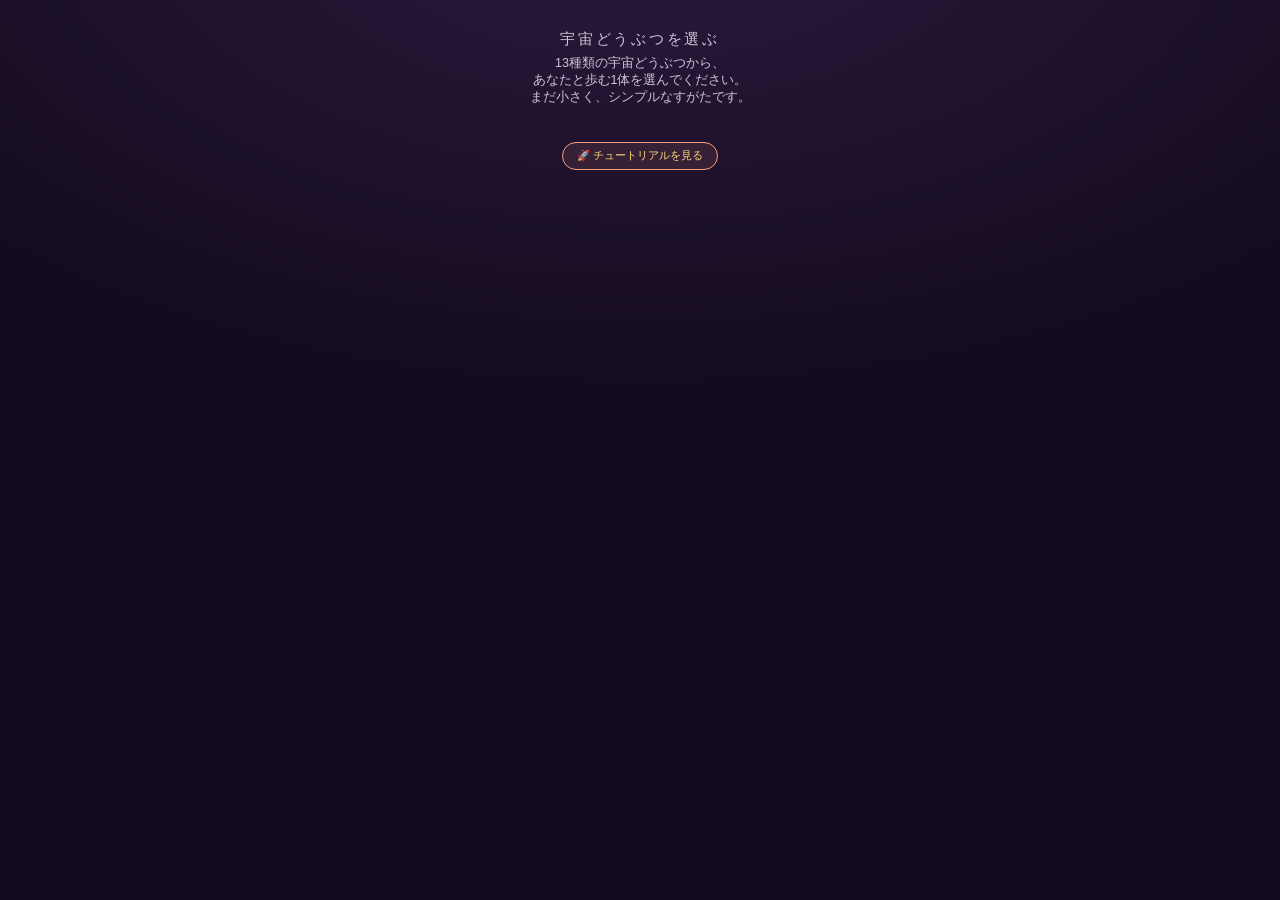
==== index.html @ fdd42287 "Add files via upload" ====
<!DOCTYPE html>
<html lang="ja">
<head>
<meta charset="UTF-8">
<meta name="viewport" content="width=device-width, initial-scale=1, viewport-fit=cover, maximum-scale=1">
<title>FQT LOVE GARDEN — 愛を育てる場所</title>

<link rel="manifest" href="manifest.json">
<meta name="theme-color" content="#2a1a3d">

<link rel="icon" href="favicon.ico" sizes="any">
<link rel="icon" type="image/png" sizes="16x16" href="favicon-16x16.png">
<link rel="icon" type="image/png" sizes="32x32" href="favicon-32x32.png">
<link rel="icon" type="image/png" sizes="48x48" href="favicon-48x48.png">
<link rel="apple-touch-icon" sizes="180x180" href="apple-touch-icon.png">
<meta name="apple-mobile-web-app-capable" content="yes">
<meta name="apple-mobile-web-app-status-bar-style" content="black-translucent">
<meta name="apple-mobile-web-app-title" content="LOVE GARDEN">

<link rel="stylesheet" href="style.css?v=70">
</head>
<body>
<div class="app">

  <!-- 宇宙どうぶつ選択画面 -->
  <div id="selectScreen">
    <p class="title" style="text-align:center">宇宙どうぶつを選ぶ</p>
    <p class="stage-desc" style="text-align:center;max-width:340px;margin:6px auto 18px">
      13種類の宇宙どうぶつから、<br>
      あなたと歩む1体を選んでください。<br>
      まだ小さく、シンプルなすがたです。
    </p>
    <div class="species-grid" id="speciesGrid"></div>
    <button class="save-btn" id="tutorialReopenBtnSelect" style="display:block;margin:18px auto 0">🚀 チュートリアルを見る</button>
  </div>

  <!-- ゲーム本編 -->
  <div id="gameScreen" style="display:none">
    <div class="header">
      <img class="brand-badge" src="fqt-badge.png" alt="FQT Quantum Tunergy Certified">
      <p class="title">愛 を 育 て る 場 所</p>
      <h2 class="fqt-brand"><span class="nowrap-word">FQT LOVE GARDEN</span></h2>

      <div class="music-panel">
        <button class="bgm-btn" id="musicPlayBtn" type="button">🎵　癒しのBGMを再生</button>
        <select class="bgm-preset-select" id="musicSelect"></select>
        <select class="bgm-preset-select" id="musicSleepSelect">
          <option value="0">⏱ スリープタイマー：なし</option>
          <option value="10">⏱ 10分で停止</option>
          <option value="20">⏱ 20分で停止</option>
          <option value="30">⏱ 30分で停止</option>
          <option value="60">⏱ 60分で停止</option>
        </select>
        <p class="music-status" id="musicStatus"></p>
        <label class="power-toggle sfx-toggle">
          <input type="checkbox" id="sfxToggle" checked>
          🔔 効果音を鳴らす（ファンファーレ・出会いの音）
        </label>
        <label class="power-toggle">
          <input type="checkbox" id="showPowerToggle">
          愛のパワー指標を表示する
        </label>
        <label class="power-toggle">
          <input type="checkbox" id="readAloudToggle">
          設問を読み上げる
        </label>
        <div class="read-speed-row" id="readSpeedRow" style="display:none">
          <span>速さ</span>
          <input type="range" id="readSpeedSlider" min="0.5" max="2" step="0.1" value="1">
          <span id="readSpeedLabel">1.0x</span>
        </div>
      </div>

      <div class="creature-frame" id="creatureFrame">
        <div class="creature-info">
          <p class="creature-name" id="creatureName"></p>
          <h1 class="stage-name" id="stageName">芽生えの光</h1>
          <p class="stage-desc" id="stageDesc">まだ小さく、ゆらいでいる愛の光。</p>
          <p class="love-total">愛のパワー <b id="loveTotal">0</b></p>
          <p class="mentor-count">出会ったメンター <b id="mentorCount">0</b> 人</p>
        </div>

        <div class="creature-wrap" id="creatureMount"></div>
      </div>
    </div>

    <div class="progress-wrap">
      <p class="progress-caption">ここまでの歩み</p>
      <div class="progress-track"><div class="progress-fill" id="progressFill" style="width:0%"></div></div>
      <p class="progress-label" id="progressLabel">0 / 0 問</p>
    </div>

    <div class="card" id="questionCard">
      <p class="eyebrow" id="questionCategory">思いやり</p>
      <p class="question-text" id="questionText">読み込み中…</p>
      <button class="replay-btn" id="replayBtn">🔊 もう一度読み上げる</button>
      <div class="choices" id="choices"></div>
      <button class="back-btn" id="backBtn" style="display:none">← 戻って選び直す</button>
    </div>

    <details class="ego-details">
      <summary>地球人ぽい指標（愛が育つと小さくなる）</summary>
      <div id="egoPanel"></div>
    </details>

    <details class="ego-details">
      <summary>📖 このアプリについて</summary>
      <div class="about-text">
        <p>『小さな宇宙人アミ』に描かれる「愛・自由・調和」の精神を参考に、130問の設問と回答、コメントの表現をしています。</p>
        <p>自分を愛すること。<br>
        相手の自由を尊重すること。<br>
        違いを理解すること。<br>
        そして、愛を循環させること。</p>
        <p>そんな視点を大切にしながら、「愛を知る」だけでなく、「愛を育てる」ための内容にしています。</p>
      </div>
    </details>

    <footer class="foot">
      不思議な、愛を育てる小さな物語。<br>
      <button class="save-btn" id="saveBtn">💾 保存して一旦やめる</button>
      <button class="reset-btn" id="resetBtn">🔄 最初からやり直す</button>
      <button class="save-btn" id="tutorialReopenBtn">🚀 チュートリアルを見る</button>
    </footer>

    <!-- FQTシリーズの他サービスへのリンク -->
    <div class="promo-section">
      <button class="promo-card" id="iroenpitsuPromoBtn" type="button">
        <p class="section-title">✏️ もっと不思議な世界へ</p>
        <div class="promo-inner">
          <div class="promo-emoji">🎨</div>
          <div class="promo-text">
            <div class="promo-sub">先着13万人に無料プレゼント中</div>
            <div class="promo-main">FQT不思議色鉛筆の世界</div>
          </div>
          <div class="promo-arrow">›</div>
        </div>
      </button>

      <a class="promo-card" href="https://school.alternative-life-japan.com/" target="_blank" rel="noopener noreferrer">
        <p class="section-title">🏫 学校に行けない子どもがいるのではなく</p>
        <div class="promo-inner">
          <div class="promo-emoji">🌈</div>
          <div class="promo-text">
            <div class="promo-sub">出会えていない学校があるだけ</div>
            <div class="promo-main">JOYオルタナティブ<br>フリースクール</div>
          </div>
          <div class="promo-arrow">›</div>
        </div>
      </a>

      <a class="promo-card" href="https://seikahosyuconsul.alternative-life-japan.com" target="_blank" rel="noopener noreferrer">
        <p class="section-title">🌟 成果が出なければ、報酬はいただきません。</p>
        <div class="promo-inner">
          <div class="promo-emoji">📈</div>
          <div class="promo-text">
            <div class="promo-sub">個人事業から中小零細企業まで</div>
            <div class="promo-main">FQT完全成果報酬型顧問</div>
          </div>
          <div class="promo-arrow">›</div>
        </div>
      </a>

      <a class="promo-card" href="https://webapp.alternative-life-japan.com" target="_blank" rel="noopener noreferrer">
        <p class="section-title">🌟 ホームページ、webアプリを33,000円から。</p>
        <div class="promo-inner">
          <div class="promo-emoji">💻</div>
          <div class="promo-text">
            <div class="promo-sub">24時間稼働するWeb営業マンを宇宙一安く</div>
            <div class="promo-main">FQTウェブ制作サービス</div>
          </div>
          <div class="promo-arrow">›</div>
        </div>
      </a>

      <a class="promo-card" href="https://aqua.alternative-life-japan.com" target="_blank" rel="noopener noreferrer">
        <p class="section-title">🌟 ホットペッパー口コミランキング27部門1位</p>
        <div class="promo-inner">
          <div class="promo-emoji">💎</div>
          <div class="promo-text">
            <div class="promo-sub">宝石岩盤浴エステ&脱毛　Aquaプロデュース</div>
            <div class="promo-main"><span class="nowrap-word">SAVON DE FÉE</span><span class="nowrap-word">〜妖精の石鹸〜</span></div>
          </div>
          <div class="promo-arrow">›</div>
        </div>
      </a>

      <!-- ⚠️ オルタナティブライフジャパンのカードは、常にプロモカードの一番最後に配置 -->
      <a class="promo-card" href="https://fqt.alternative-life-japan.com/" target="_blank" rel="noopener noreferrer">
        <p class="section-title">🌟 FQTの世界をもっと知る</p>
        <div class="promo-inner">
          <div class="promo-emoji">🌍</div>
          <div class="promo-text">
            <div class="promo-sub">地球人のアセンションを加速することに貢献する<br>（株）オルタナティブライフジャパン</div>
            <div class="promo-main">alternative-life-japan.com</div>
          </div>
          <div class="promo-arrow">›</div>
        </div>
      </a>

      <!-- 🌌 姉妹アプリ紹介カード（一番下に配置） -->
      <a class="series-card" href="https://fqtlifecounter.pages.dev/" target="_blank" rel="noopener noreferrer">
        <span class="series-badge">不思議アプリシリーズ</span>
        <div class="series-inner">
          <div class="series-emoji">🌌</div>
          <div class="series-text">
            <div class="series-main"><span class="nowrap-word">FQT LIFE COUNTER</span></div>
            <div class="series-sub">姉妹アプリもあわせてどうぞ</div>
          </div>
          <div class="series-arrow">›</div>
        </div>
      </a>
    </div>
  </div>
</div>

<!-- 選択後フィードバック -->
<div class="feedback-overlay" id="feedbackOverlay">
  <div class="feedback-card" id="feedbackCard"></div>
</div>

<!-- 🚀 ホーム画面追加を促すポップアップ -->
<div class="feedback-overlay" id="pwaPromptOverlay">
  <div class="feedback-card" id="pwaPromptCard"></div>
</div>

<script src="creature.js?v=70"></script>
<script src="music.js?v=70"></script>
<script src="app.js?v=70"></script>
</body>
</html>
---- style.css ----
:root {
  --bg-0: #140b1f;
  --bg-1: #1f1330;
  --bg-2: #2a1a3d;
  --ink: #f3ece2;
  --ink-dim: #cfc3d9;
  --glow-1: #ff9d81;
  --glow-2: #ffd97a;
  --surface-rgb: 255, 255, 255; /* カード等の下地の色みを決めるRGB。進行度に応じてJSが書き換える */
  --line: rgba(var(--surface-rgb), 0.14);
  --serif: "Hiragino Mincho ProN", "YuMincho", "游明朝", serif;
  --sans: "Hiragino Kaku Gothic ProN", "Yu Gothic", "游ゴシック", sans-serif;
  --safe-bottom: env(safe-area-inset-bottom, 0px);
}

* { box-sizing: border-box; }

html, body {
  margin: 0;
  padding: 0;
  background: radial-gradient(120% 90% at 50% -10%, var(--bg-2), var(--bg-0) 60%);
  color: var(--ink);
  font-family: var(--sans);
  transition: background 1.2s ease, color 1.2s ease;
  -webkit-tap-highlight-color: transparent;
  overscroll-behavior-y: none;
  /* 日本語の禁則処理: 句読点が行頭に来ない・単語の途中で改行されない */
  word-break: keep-all;
  overflow-wrap: break-word;
  line-break: strict;
}

/* 特定の語句を絶対に改行させたくない場合はこのクラスを使う */
.nowrap-word {
  white-space: nowrap;
}

body {
  min-height: 100vh;
  min-height: 100dvh;
  display: flex;
  flex-direction: column;
  align-items: center;
  padding: max(20px, env(safe-area-inset-top)) 16px calc(24px + var(--safe-bottom));
}

.app {
  width: 100%;
  max-width: 480px;
  display: flex;
  flex-direction: column;
  gap: 20px;
}

/* ---------- header / orb ---------- */
.header {
  display: flex;
  flex-direction: column;
  align-items: center;
  gap: 10px;
  text-align: center;
}

.title {
  font-family: var(--serif);
  font-size: 15px;
  letter-spacing: 0.18em;
  color: var(--ink-dim);
  margin: 0;
}

.orb-wrap {
  position: relative;
  width: 168px;
  height: 168px;
  display: flex;
  align-items: center;
  justify-content: center;
}

.orb-ring {
  position: absolute;
  inset: 0;
  border-radius: 50%;
  border: 1px solid var(--line);
}

.orb-ring.r2 { inset: 14px; opacity: 0.7; }
.orb-ring.r3 { inset: 28px; opacity: 0.4; }

.orb-core {
  width: 78px;
  height: 78px;
  border-radius: 50%;
  background: radial-gradient(circle at 35% 30%, #fff6e9, var(--glow-2) 35%, var(--glow-1) 70%, transparent 78%);
  box-shadow: 0 0 30px 6px rgba(255, 157, 129, 0.45), 0 0 70px 18px rgba(255, 217, 122, 0.18);
  animation: breathe 4.2s ease-in-out infinite;
  transition: width 0.6s ease, height 0.6s ease;
}

@keyframes breathe {
  0%, 100% { transform: scale(1); filter: brightness(1); }
  50% { transform: scale(1.06); filter: brightness(1.12); }
}

.stage-name {
  font-family: var(--serif);
  font-size: 22px;
  margin: 2px 0 0;
}

.stage-desc {
  font-size: 12.5px;
  color: var(--ink-dim);
  margin: 0;
  max-width: 320px;
}

.love-total {
  font-size: 12px;
  letter-spacing: 0.06em;
  color: var(--ink-dim);
}

.love-total b { color: var(--glow-2); font-weight: 600; }

/* ---------- progress ---------- */
.progress-wrap {
  margin-top: 22px;
  padding-top: 18px;
  border-top: 1px solid var(--line);
}
.progress-caption {
  font-size: 10.5px;
  letter-spacing: 0.08em;
  color: rgba(207, 195, 217, 0.55);
  margin: 0 0 6px;
}
.progress-track {
  width: 100%;
  height: 5px;
  background: var(--line);
  border-radius: 3px;
  overflow: hidden;
}
.progress-fill {
  height: 100%;
  background: linear-gradient(90deg, var(--glow-1), var(--glow-2));
  transition: width 0.5s ease;
}
.progress-label {
  font-size: 11px;
  color: var(--ink-dim);
  text-align: right;
}

/* ---------- question card ---------- */
.card {
  background: linear-gradient(180deg, rgba(var(--surface-rgb),0.05), rgba(var(--surface-rgb),0.02));
  border: 1px solid var(--line);
  border-radius: 18px;
  padding: 22px 18px;
  backdrop-filter: blur(6px);
}

.eyebrow {
  font-size: 11px;
  letter-spacing: 0.14em;
  color: var(--glow-1);
  margin-bottom: 10px;
}

.question-text {
  font-family: var(--serif);
  font-size: 18px;
  line-height: 1.75;
  margin: 0 0 20px;
}

.choices {
  display: flex;
  flex-direction: column;
  gap: 10px;
}

.choice-btn {
  display: flex;
  align-items: flex-start;
  gap: 10px;
  text-align: left;
  padding: 14px 16px;
  border-radius: 12px;
  border: 1px solid var(--line);
  background: rgba(var(--surface-rgb),0.03);
  color: var(--ink);
  font-family: var(--sans);
  font-size: 14.5px;
  line-height: 1.5;
  cursor: pointer;
  transition: border-color 0.2s, background 0.2s, transform 0.15s;
}
.choice-btn:active { transform: scale(0.98); }
.choice-btn:hover { border-color: var(--glow-1); background: rgba(255,157,129,0.08); }
.choice-btn .letter {
  flex-shrink: 0;
  width: 18px;
  color: var(--glow-2);
  font-family: var(--serif);
}
.choice-btn .choice-text {
  flex: 1;
  min-width: 0;
}

/* ---------- feedback overlay ---------- */
.feedback-overlay {
  position: fixed;
  inset: 0;
  background: rgba(10, 6, 16, 0.82);
  display: flex;
  align-items: center;
  justify-content: center;
  padding: 20px;
  opacity: 0;
  pointer-events: none;
  transition: opacity 0.25s ease;
  z-index: 10;
}
.feedback-overlay.show { opacity: 1; pointer-events: auto; }

.feedback-card {
  width: 100%;
  max-width: 380px;
  background: linear-gradient(180deg, var(--bg-2), var(--bg-1));
  border: 1px solid var(--line);
  border-radius: 18px;
  padding: 26px 22px;
  text-align: center;
  transform: translateY(8px);
  transition: transform 0.25s ease;
}
.feedback-overlay.show .feedback-card { transform: translateY(0); }

.feedback-delta {
  font-family: var(--serif);
  font-size: 26px;
  color: var(--glow-2);
  margin: 0 0 4px;
}

.feedback-comment {
  font-size: 14px;
  color: var(--ink-dim);
  margin: 10px 0 20px;
  line-height: 1.7;
  white-space: pre-line;
}

.feedback-btn, .primary-btn {
  width: 100%;
  padding: 13px;
  border-radius: 12px;
  border: none;
  background: linear-gradient(90deg, var(--glow-1), var(--glow-2));
  color: #241533;
  font-weight: 700;
  font-size: 14px;
  cursor: pointer;
}

/* evolution moment */
.evolution-banner {
  font-family: var(--serif);
  font-size: 13px;
  color: var(--glow-2);
  letter-spacing: 0.1em;
  margin-bottom: 6px;
  opacity: 0;
  animation: fadein 0.6s ease forwards 0.2s;
}
@keyframes fadein { to { opacity: 1; } }

/* mentor */
.mentor-name {
  font-family: var(--serif);
  font-size: 20px;
  margin: 6px 0 2px;
}
.mentor-compare {
  display: flex;
  justify-content: space-between;
  font-size: 12px;
  color: var(--ink-dim);
  margin: 16px 0 6px;
}
.mentor-compare b { color: var(--ink); font-size: 15px; display: block; }

/* end state */
.end-note {
  font-size: 12.5px;
  color: var(--ink-dim);
  line-height: 1.8;
  text-align: center;
}

footer.foot {
  font-size: 10.5px;
  color: rgba(207, 195, 217, 0.5);
  text-align: center;
  margin-top: 6px;
}
footer.foot a { color: inherit; }

@media (prefers-reduced-motion: reduce) {
  .orb-core { animation: none; }
  * { transition: none !important; }
}

/* ---------- 宇宙どうぶつ選択画面 ---------- */
#selectScreen { padding-top: 10px; }

.species-grid {
  display: grid;
  grid-template-columns: repeat(3, 1fr);
  gap: 10px;
}

.species-card {
  background: rgba(var(--surface-rgb),0.03);
  border: 1px solid var(--line);
  border-radius: 14px;
  padding: 10px 6px 12px;
  display: flex;
  flex-direction: column;
  align-items: center;
  gap: 4px;
  cursor: pointer;
  color: var(--ink);
  transition: border-color 0.2s, transform 0.15s;
}
.species-card:active { transform: scale(0.97); }
.species-card:hover { border-color: var(--glow-1); }

.species-preview { width: 64px; height: 64px; }
.species-preview svg { width: 100%; height: 100%; }

.species-name { font-family: var(--serif); font-size: 12.5px; }
.species-note { font-size: 9.5px; color: var(--ink-dim); text-align: center; line-height: 1.4; white-space: pre-line; }

/* ---------- 宇宙どうぶつ（成長後） ---------- */
.creature-wrap {
  width: 176px;
  height: 176px;
}
.creature-wrap svg { width: 100%; height: 100%; }

/* ---------- 地球人ぽい指標パネル ---------- */
.ego-details {
  background: rgba(var(--surface-rgb),0.03);
  border: 1px solid var(--line);
  border-radius: 12px;
  padding: 10px 14px;
}
.ego-details summary {
  font-size: 11.5px;
  color: var(--ink-dim);
  cursor: pointer;
}
.ego-row {
  display: flex;
  align-items: center;
  gap: 10px;
  margin-top: 8px;
  font-size: 11px;
  color: var(--ink-dim);
}
.ego-label { width: 82px; flex-shrink: 0; }
.ego-bar {
  flex: 1;
  height: 7px;
  background: rgba(var(--surface-rgb),0.08);
  border-radius: 4px;
  overflow: hidden;
  box-shadow: inset 0 0 0 1px rgba(var(--surface-rgb),0.05);
}
.ego-bar span {
  display: block;
  height: 100%;
  background: linear-gradient(90deg, #ff3d5a, #ff8a3d 60%, #ffce3d);
  box-shadow: 0 0 6px rgba(255, 100, 60, 0.55);
  transition: width 0.6s ease;
}

.creature-name {
  font-size: 11px;
  color: var(--ink-dim);
  margin: 2px 0 0;
  letter-spacing: 0.04em;
}

.mentor-asks {
  font-family: var(--serif);
  font-size: 13px;
  color: var(--glow-2);
  text-align: center;
  margin: 4px 0 18px;
}

.mentor-intro {
  font-size: 12.5px;
  line-height: 1.9;
  color: var(--ink-dim);
  text-align: left;
  margin-bottom: 16px;
  padding-bottom: 14px;
  border-bottom: 1px dashed var(--line);
}

.back-btn {
  display: block;
  width: 100%;
  margin-top: 14px;
  padding: 10px;
  border-radius: 10px;
  border: 1px solid var(--line);
  background: transparent;
  color: var(--ink-dim);
  font-family: var(--sans);
  font-size: 12.5px;
  cursor: pointer;
}
.back-btn:active { opacity: 0.7; }

.reset-btn {
  margin-top: 8px;
  padding: 6px 14px;
  border-radius: 20px;
  border: 1px solid var(--line);
  background: transparent;
  color: rgba(207, 195, 217, 0.65);
  font-family: var(--sans);
  font-size: 10.5px;
  cursor: pointer;
}
.reset-btn:active { opacity: 0.7; }

.evolution-total {
  font-family: var(--sans);
  font-size: 12px;
  color: var(--ink-dim);
}

.power-toggle {
  display: flex;
  align-items: center;
  gap: 6px;
  font-size: 11px;
  color: var(--ink-dim);
  margin-top: 2px;
  cursor: pointer;
}
.power-toggle input { accent-color: var(--glow-1); width: 14px; height: 14px; }

.save-btn {
  margin-top: 8px;
  margin-right: 8px;
  padding: 6px 14px;
  border-radius: 20px;
  border: 1px solid var(--glow-1);
  background: rgba(255, 157, 129, 0.1);
  color: var(--glow-2);
  font-family: var(--sans);
  font-size: 10.5px;
  cursor: pointer;
}
.save-btn:active { opacity: 0.7; }

.music-panel {
  display: flex;
  flex-direction: column;
  align-items: center;
  gap: 8px;
  margin: 10px 0 16px;
}

/* FQT LIFE COUNTERと同じ見た目のBGMボタン（配色はこのアプリのテーマに合わせている） */
.bgm-btn {
  display: inline-flex;
  align-items: center;
  gap: 6px;
  font-family: var(--sans);
  font-size: 13px;
  font-weight: 700;
  color: var(--glow-2);
  background: rgba(255, 157, 129, 0.12);
  border: 1.5px solid rgba(255, 157, 129, 0.4);
  border-radius: 999px;
  padding: 9px 18px;
  cursor: pointer;
  transition: background .2s ease, box-shadow .2s ease, transform .1s ease;
}
.bgm-btn:active { transform: scale(0.96); }
.bgm-btn.active {
  background: rgba(158, 230, 176, 0.12);
  color: #9ee6b0;
  border-color: rgba(158, 230, 176, 0.5);
  animation: bgm-pulse 2.8s ease-in-out infinite;
}
@keyframes bgm-pulse {
  0%, 100% { box-shadow: 0 0 0 0 rgba(158, 230, 176, 0.3); }
  50%      { box-shadow: 0 0 0 8px rgba(158, 230, 176, 0); }
}
.bgm-preset-select {
  display: block;
  width: 100%;
  font-family: var(--sans);
  font-size: 12px;
  font-weight: 600;
  color: var(--ink);
  background: rgba(0,0,0,0.25);
  border: 1.5px solid var(--line);
  border-radius: 999px;
  padding: 7px 14px;
  cursor: pointer;
  text-align: center;
  text-align-last: center;
}

.mentor-portrait {
  width: 100px;
  height: 100px;
  margin: 4px auto 12px;
}
.mentor-portrait svg { width: 100%; height: 100%; }

.read-speed-row {
  display: flex;
  align-items: center;
  gap: 8px;
  font-size: 11px;
  color: var(--ink-dim);
  margin-top: 2px;
}
.read-speed-row input[type="range"] {
  flex: 1;
  max-width: 140px;
  accent-color: #8a7ba6;
}

.replay-btn {
  display: block;
  margin: 6px 0 16px;
  padding: 7px 14px;
  border-radius: 20px;
  border: 1px solid var(--line);
  background: rgba(var(--surface-rgb),0.04);
  color: var(--ink-dim);
  font-family: var(--sans);
  font-size: 11.5px;
  cursor: pointer;
}
.replay-btn:active { opacity: 0.7; }

/* FQT LIFE COUNTERのタイトルと同じフォント・太さ・グロー */
.fqt-brand {
  font-family: "Noto Sans JP", "Hiragino Sans", "Yu Gothic", sans-serif;
  font-weight: 900;
  font-size: 20px;
  letter-spacing: 0.02em;
  color: #ffffff;
  text-shadow: 0 2px 14px rgba(58, 166, 255, 0.45);
  margin: 4px 0 2px;
}

/* FQT LIFE COUNTERのbrand-badgeと同じサイズ・形状 */
.brand-badge {
  display: block;
  width: 92px;
  height: 92px;
  border-radius: 50%;
  margin: 0 auto 14px;
  box-shadow: 0 6px 16px rgba(0,0,0,0.25);
}

.intro-popup-text {
  font-family: var(--serif);
  font-size: 19px;
  line-height: 2;
  text-align: center;
  color: var(--ink);
  margin: 10px 0 26px;
  white-space: pre-line;
}

/* 進化ポップアップ — 大きく、派手に */
.evolution-popup {
  text-align: center;
  animation: evo-pop-in 0.4s ease-out;
}
@keyframes evo-pop-in {
  0% { transform: scale(0.7); opacity: 0; }
  60% { transform: scale(1.08); opacity: 1; }
  100% { transform: scale(1); }
}
.evolution-star {
  font-size: 20px;
  color: var(--glow-2);
  margin: 0 0 4px;
  letter-spacing: 0.1em;
  animation: evo-twinkle 1.4s ease-in-out infinite;
}
@keyframes evo-twinkle {
  0%, 100% { opacity: 0.5; }
  50% { opacity: 1; }
}
.evolution-headline {
  font-family: var(--serif);
  font-size: 15px;
  letter-spacing: 0.3em;
  color: var(--ink-dim);
  margin: 4px 0;
}
.evolution-stage-name {
  font-family: var(--serif);
  font-size: 34px;
  font-weight: 700;
  margin: 6px 0 14px;
  background: linear-gradient(90deg, var(--glow-1), var(--glow-2));
  -webkit-background-clip: text;
  background-clip: text;
  color: transparent;
  text-shadow: 0 0 24px rgba(255, 157, 129, 0.5);
}
.evolution-total-big {
  font-size: 16px;
  color: var(--ink);
  margin: 0 0 16px;
}
.evolution-total-big b {
  font-size: 26px;
  color: var(--glow-2);
}

.evolution-threshold {
  font-size: 13px;
  color: var(--glow-1);
  margin: 0 0 10px;
}

.sfx-toggle {
  margin-top: 6px;
  font-size: 11px;
}

.mentor-count {
  font-size: 11px;
  color: var(--ink-dim);
  margin: 2px 0 0;
}
.mentor-count b { color: var(--glow-2); font-weight: 600; }

.music-status {
  font-size: 11px;
  color: var(--ink-dim);
  margin: 2px 0 0;
  min-height: 14px;
}

.creature-info {
  display: flex;
  flex-direction: column;
  align-items: center;
}
.creature-wrap {
  margin-top: 10px;
}

.ghost-btn {
  padding: 13px;
  border-radius: 12px;
  border: 1px solid var(--line);
  background: transparent;
  color: var(--ink-dim);
  font-family: var(--sans);
  font-size: 13px;
  cursor: pointer;
}
.ghost-btn:active { opacity: 0.7; }

/* ===== 宣伝カード（FQT LIFE COUNTERと同じ構造。配色はこのアプリのダークテーマに合わせている） ===== */
.promo-section {
  margin-top: 22px;
  padding-top: 16px;
  border-top: 1px solid var(--line);
}
.promo-card {
  display: block;
  width: 100%;
  text-align: left;
  text-decoration: none;
  font-family: inherit;
  color: inherit;
  border: 1px solid rgba(255, 217, 122, 0.35);
  border-radius: 16px;
  padding: 18px 16px;
  margin-bottom: 14px;
  background: linear-gradient(135deg, rgba(255, 217, 122, 0.08), rgba(255, 157, 129, 0.05));
  box-shadow: 0 8px 24px rgba(184, 134, 11, 0.14);
  position: relative;
  overflow: hidden;
  animation: promo-glow 2.4s ease-in-out infinite;
  cursor: pointer;
}
.promo-card:active { transform: scale(0.98); }
@keyframes promo-glow {
  0%, 100% { box-shadow: 0 8px 24px rgba(184, 134, 11, 0.14); }
  50%      { box-shadow: 0 8px 28px rgba(184, 134, 11, 0.28); }
}
.promo-card .section-title {
  font-size: 11px;
  font-weight: 700;
  color: var(--ink-dim);
  margin: 0 0 10px;
}
.promo-inner {
  display: flex;
  align-items: center;
  gap: 12px;
}
.promo-emoji {
  font-size: 26px;
  line-height: 1;
  flex-shrink: 0;
}
.promo-text { flex: 1; min-width: 0; }
.promo-sub {
  font-size: 10.5px;
  font-weight: 700;
  color: var(--ink-dim);
  margin-bottom: 2px;
}
.promo-main {
  font-size: 15px;
  font-weight: 700;
  color: var(--glow-2);
}
.promo-arrow {
  font-size: 22px;
  font-weight: 900;
  color: var(--glow-2);
  flex-shrink: 0;
}

/* ===== シリーズ紹介カード（FQT LIFE COUNTER）— 通常のプロモカードとは別格の特別扱い ===== */
.series-card {
  display: block;
  width: 100%;
  max-width: 320px;
  margin: 4px 0 14px;
  text-decoration: none;
  color: inherit;
  position: relative;
  border-radius: 18px;
  padding: 20px 18px 16px;
  border: 1.5px solid rgba(255, 217, 122, 0.55);
  background: linear-gradient(135deg, rgba(255, 217, 122, 0.14), rgba(255, 157, 129, 0.08));
  box-shadow: 0 0 0 1px rgba(255, 217, 122, 0.08), 0 10px 30px rgba(184, 134, 11, 0.22);
  animation: series-glow 2.6s ease-in-out infinite;
}
.series-card:active { transform: scale(0.98); }
@keyframes series-glow {
  0%, 100% { box-shadow: 0 0 0 1px rgba(255, 217, 122, 0.08), 0 10px 30px rgba(184, 134, 11, 0.22); }
  50%      { box-shadow: 0 0 0 1px rgba(255, 217, 122, 0.18), 0 10px 38px rgba(184, 134, 11, 0.4); }
}
.series-badge {
  display: inline-block;
  font-size: 10px;
  font-weight: 700;
  letter-spacing: 0.08em;
  color: #241533;
  background: linear-gradient(90deg, var(--glow-1), var(--glow-2));
  border-radius: 999px;
  padding: 3px 10px;
  margin-bottom: 10px;
}
.series-inner {
  display: flex;
  align-items: center;
  gap: 12px;
}
.series-emoji {
  font-size: 30px;
  line-height: 1;
  flex-shrink: 0;
}
.series-text { flex: 1; min-width: 0; }
.series-main {
  font-family: var(--serif);
  font-size: 18px;
  font-weight: 700;
  color: var(--ink);
}
.series-sub {
  font-size: 11px;
  color: var(--ink-dim);
  margin-top: 2px;
}
.series-arrow {
  font-size: 24px;
  font-weight: 900;
  color: var(--glow-2);
  flex-shrink: 0;
}

/* 「共に歩む宇宙どうぶつ」情報＋姿を、金のフレームでまとめて囲う */
.creature-frame {
  width: 100%;
  max-width: 340px;
  margin: 6px 0 4px;
  padding: 20px 16px 18px;
  border-radius: 20px;
  border: 1.5px solid rgba(255, 217, 122, 0.55);
  background: linear-gradient(180deg, rgba(255, 217, 122, 0.08), rgba(255, 157, 129, 0.03));
  box-shadow: 0 0 0 1px rgba(255, 217, 122, 0.1), 0 10px 26px rgba(184, 134, 11, 0.16);
  display: flex;
  flex-direction: column;
  align-items: center;
}

.about-text {
  font-size: 12.5px;
  line-height: 1.9;
  color: var(--ink-dim);
}
.about-text p { margin: 0 0 12px; }
.about-text p:last-child { margin-bottom: 0; }
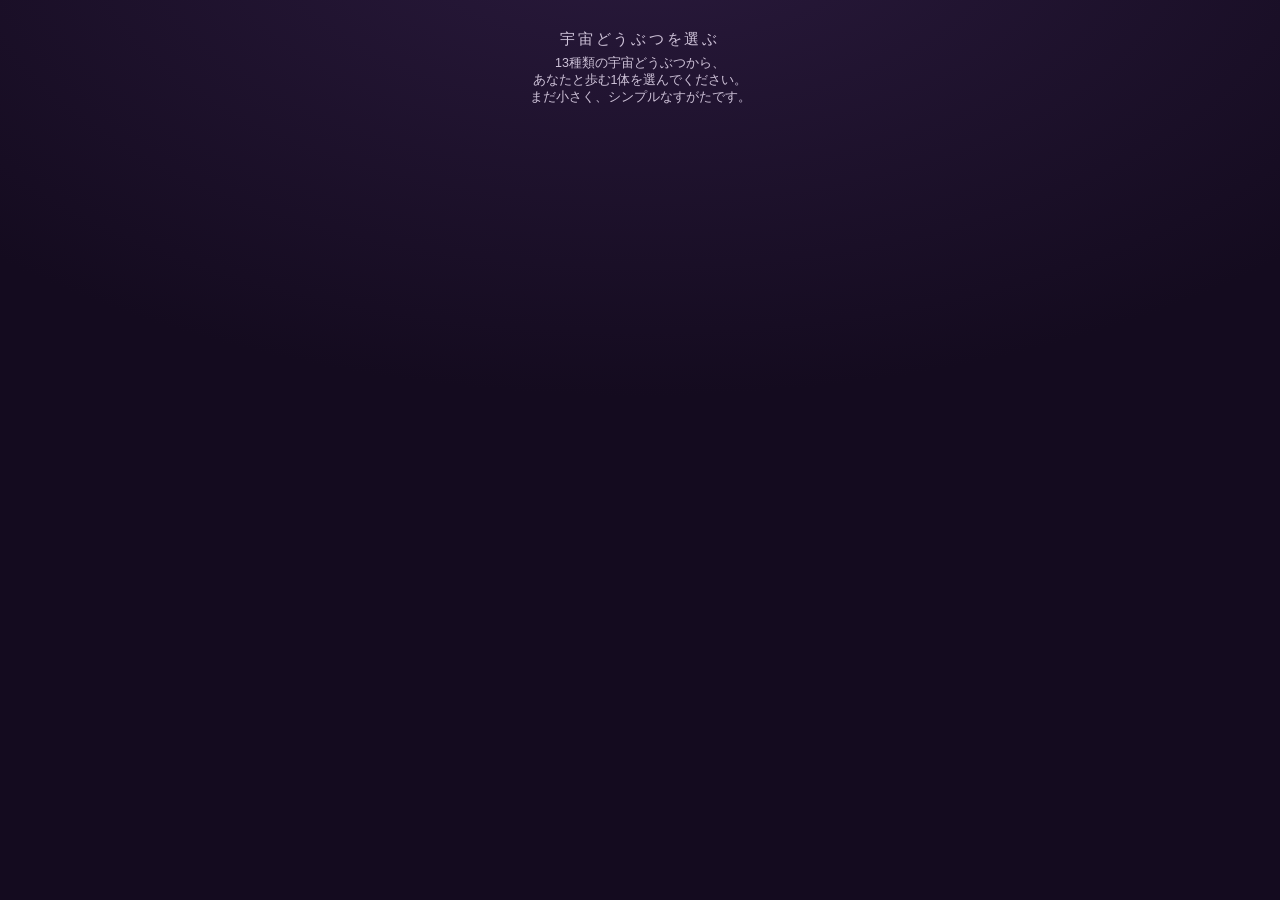
==== commit 8fe1909c: "Add files via upload" ====
--- a/index.html
+++ b/index.html
@@ -17,7 +17,7 @@
 <meta name="apple-mobile-web-app-status-bar-style" content="black-translucent">
 <meta name="apple-mobile-web-app-title" content="LOVE GARDEN">
 
-<link rel="stylesheet" href="style.css?v=70">
+<link rel="stylesheet" href="style.css?v=86">
 </head>
 <body>
 <div class="app">
@@ -31,7 +31,6 @@
       まだ小さく、シンプルなすがたです。
     </p>
     <div class="species-grid" id="speciesGrid"></div>
-    <button class="save-btn" id="tutorialReopenBtnSelect" style="display:block;margin:18px auto 0">🚀 チュートリアルを見る</button>
   </div>
 
   <!-- ゲーム本編 -->
@@ -84,7 +83,7 @@
       </div>
     </div>
 
-    <div class="progress-wrap">
+    <div class="progress-wrap" id="progressWrap">
       <p class="progress-caption">ここまでの歩み</p>
       <div class="progress-track"><div class="progress-fill" id="progressFill" style="width:0%"></div></div>
       <p class="progress-label" id="progressLabel">0 / 0 問</p>
@@ -96,6 +95,7 @@
       <button class="replay-btn" id="replayBtn">🔊 もう一度読み上げる</button>
       <div class="choices" id="choices"></div>
       <button class="back-btn" id="backBtn" style="display:none">← 戻って選び直す</button>
+      <button class="back-btn" id="questionShareBtn">📤 メンターからの質問をシェアする</button>
     </div>
 
     <details class="ego-details">
@@ -223,8 +223,8 @@
   <div class="feedback-card" id="pwaPromptCard"></div>
 </div>
 
-<script src="creature.js?v=70"></script>
-<script src="music.js?v=70"></script>
-<script src="app.js?v=70"></script>
+<script src="creature.js?v=86"></script>
+<script src="music.js?v=86"></script>
+<script src="app.js?v=86"></script>
 </body>
 </html>
--- a/style.css
+++ b/style.css
@@ -227,6 +227,14 @@
   z-index: 10;
 }
 .feedback-overlay.show { opacity: 1; pointer-events: auto; }
+
+/* 宇宙どうぶつが見えるように、下寄せで表示したいポップアップ用 */
+.feedback-overlay.align-bottom {
+  align-items: flex-end;
+  padding-bottom: 32px;
+  /* 進化した姿が見えるように、上は暗くせず下だけ暗くする */
+  background: linear-gradient(to bottom, transparent 0%, transparent 35%, rgba(10, 6, 16, 0.55) 55%, rgba(10, 6, 16, 0.85) 100%);
+}
 
 .feedback-card {
   width: 100%;
